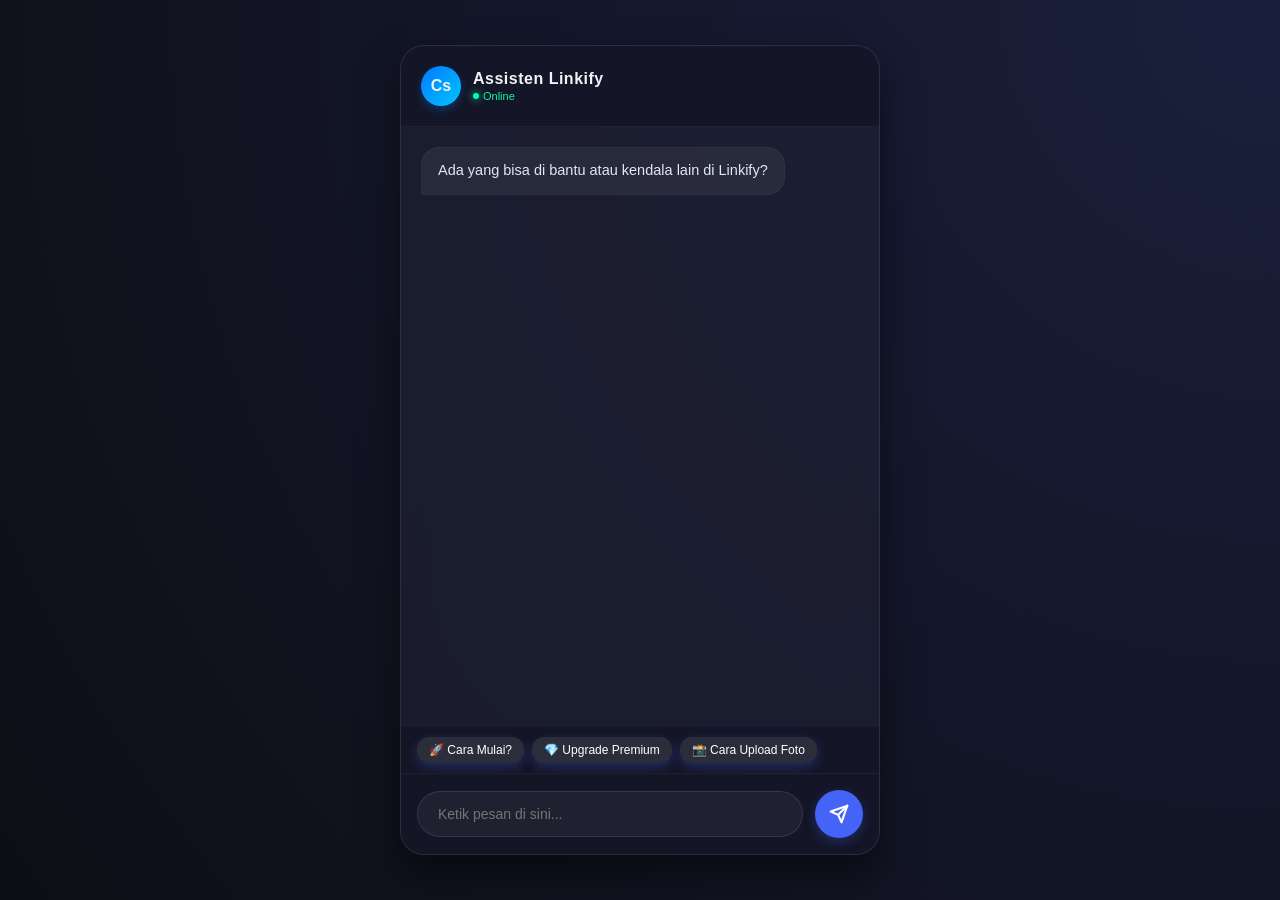
==== ai/index.html @ 134e7a3d "update" ====
<!DOCTYPE html>
<html lang="id">
<head>
    <meta charset="UTF-8">
    <meta name="viewport" content="width=device-width, initial-scale=1.0">
    <title>Asisten LINKify</title>
    <meta name="description" content="Assisten Linkify">
  <meta property="og:title" content="Cs - LINKify">
    <link rel="icon" type="image/png" sizes="32x32" href="/logo-linkify.png">
    <link rel="stylesheet" href="css/style.css">
</head>
<body>

    <div class="chat-container">
        <header>
            <div class="avatar">Cs</div>
            <div>
                <h2>Assisten Linkify</h2>
                <p>Online</p>
            </div>
        </header>

        <div id="chat-box" class="chat-box">
            <div class="message ai-message">Ada yang bisa di bantu atau kendala lain di Linkify?</div>
        </div>
        <div style="display: flex; gap: 8px; padding: 10px 16px; overflow-x: auto; background: rgba(20,22,37,0.9);">
    <button type="button" onclick="sendQuickAction('🚀 Cara Mulai?')" style="width: auto; height: auto; padding: 6px 12px; border-radius: 12px; font-size: 12px; background: rgba(255,255,255,0.1);">🚀 Cara Mulai?</button>
    <button type="button" onclick="sendQuickAction('💎 Upgrade Premium')" style="width: auto; height: auto; padding: 6px 12px; border-radius: 12px; font-size: 12px; background: rgba(255,255,255,0.1);">💎 Upgrade Premium</button>
    <button type="button" onclick="sendQuickAction('📸 Cara Upload Foto')" style="width: auto; height: auto; padding: 6px 12px; border-radius: 12px; font-size: 12px; background: rgba(255,255,255,0.1);">📸 Cara Upload Foto</button>
</div>
        <form id="chat-form" class="input-area">
            <div class="input-wrapper">
                <input type="text" id="user-input" placeholder="Ketik pesan di sini..." autocomplete="off" required>
            </div>
            <button type="submit" id="btn-submit">
                <svg width="20" height="20" viewBox="0 0 24 24" fill="none" stroke="currentColor" stroke-width="2.5" stroke-linecap="round" stroke-linejoin="round"><line x1="22" y1="2" x2="11" y2="13"></line><polygon points="22 2 15 22 11 13 2 9 22 2"></polygon></svg>
            </button>
        </form>
    </div>

    <script src="config/config.js"></script>
</body>
</html>
---- ai/css/style.css ----
* {
            box-sizing: border-box;
            margin: 0;
            padding: 0;
            font-family: '-apple-system', BlinkMacSystemFont, 'Segoe UI', Roboto, Helvetica, Arial, sans-serif;
        }

        body {
            background: radial-gradient(circle at top right, #1a1f3c, #0d0e15);
            display: flex;
            justify-content: center;
            align-items: center;
            height: 100vh;
            color: #f0f2f5;
        }

        .chat-container {
            width: 100%;
            max-width: 480px;
            height: 100%;
            background: rgba(30, 32, 50, 0.75);
            backdrop-filter: blur(16px);
            -webkit-backdrop-filter: blur(16px);
            display: flex;
            flex-direction: column;
            border-left: 1px solid rgba(255, 255, 255, 0.08);
            border-right: 1px solid rgba(255, 255, 255, 0.08);
        }

        @media (min-width: 481px) {
            .chat-container {
                height: 90vh;
                border-radius: 24px;
                border: 1px solid rgba(255, 255, 255, 0.08);
                box-shadow: 0 20px 40px rgba(0, 0, 0, 0.5);
                overflow: hidden;
            }
        }

        header {
            padding: 20px;
            background: rgba(20, 22, 37, 0.9);
            display: flex;
            align-items: center;
            gap: 12px;
            border-bottom: 1px solid rgba(255, 255, 255, 0.05);
        }

        .avatar {
            width: 40px;
            height: 40px;
            background: linear-gradient(135deg, #0078ff, #00c6ff);
            border-radius: 50%;
            display: flex;
            justify-content: center;
            align-items: center;
            font-weight: bold;
            box-shadow: 0 4px 10px rgba(0, 120, 255, 0.3);
        }

        header h2 {
            font-size: 16px;
            font-weight: 600;
            letter-spacing: 0.5px;
        }

        header p {
            font-size: 11px;
            color: #00ffaa;
            margin-top: 2px;
            display: flex;
            align-items: center;
            gap: 4px;
        }

        header p::before {
            content: '';
            display: inline-block;
            width: 6px;
            height: 6px;
            background: #00ffaa;
            border-radius: 50%;
            box-shadow: 0 0 8px #00ffaa;
        }

        .chat-box {
            flex: 1;
            padding: 20px;
            overflow-y: auto;
            display: flex;
            flex-direction: column;
            gap: 16px;
            scroll-behavior: smooth;
        }

        /* Desain Scrollbar */
        .chat-box::-webkit-scrollbar {
            width: 4px;
        }
        .chat-box::-webkit-scrollbar-thumb {
            background: rgba(255, 255, 255, 0.1);
            border-radius: 4px;
        }

        .message {
            padding: 12px 16px;
            border-radius: 18px;
            max-width: 85%;
            word-wrap: break-word;
            font-size: 14.5px;
            line-height: 1.5;
            animation: fadeIn 0.3s ease-in-out forwards;
        }

        @keyframes fadeIn {
            from { opacity: 0; transform: translateY(8px); }
            to { opacity: 1; transform: translateY(0); }
        }

        .user-message {
            align-self: flex-end;
            background: linear-gradient(135deg, #0052d4, #4364f7, #6fb1fc);
            color: white;
            border-bottom-right-radius: 4px;
            box-shadow: 0 4px 12px rgba(67, 100, 247, 0.2);
        }

        .ai-message {
            align-self: flex-start;
            background: rgba(255, 255, 255, 0.06);
            color: #e2e8f0;
            border-bottom-left-radius: 4px;
            border: 1px solid rgba(255, 255, 255, 0.03);
        }

        .error-message {
            align-self: center;
            background: rgba(239, 68, 68, 0.15);
            color: #fca5a5;
            border-radius: 12px;
            font-size: 12px;
            padding: 10px 14px;
            border: 1px solid rgba(239, 68, 68, 0.3);
            text-align: center;
            max-width: 90%;
        }

        .input-area {
            padding: 16px;
            display: flex;
            gap: 12px;
            background: rgba(20, 22, 37, 0.9);
            border-top: 1px solid rgba(255, 255, 255, 0.05);
        }

        .input-wrapper {
            flex: 1;
            position: relative;
            display: flex;
            align-items: center;
        }

        input {
            width: 100%;
            padding: 14px 20px;
            border-radius: 28px;
            border: 1px solid rgba(255, 255, 255, 0.1);
            outline: none;
            background: rgba(255, 255, 255, 0.05);
            color: #fff;
            font-size: 14px;
            transition: all 0.2s;
        }

        input:focus {
            border-color: #4364f7;
            background: rgba(255, 255, 255, 0.08);
            box-shadow: 0 0 10px rgba(67, 100, 247, 0.2);
        }

        button {
            background: #4364f7;
            color: white;
            border: none;
            width: 48px;
            height: 48px;
            border-radius: 50%;
            cursor: pointer;
            display: flex;
            justify-content: center;
            align-items: center;
            transition: all 0.2s;
            box-shadow: 0 4px 12px rgba(67, 100, 247, 0.3);
            flex-shrink: 0;
        }

        button:hover {
            background: #0052d4;
            transform: scale(1.05);
        }

        button:active {
            transform: scale(0.95);
        }

        /* Animasi loading mengetik */
        .typing-dots {
            display: flex;
            gap: 4px;
            padding: 4px 0;
        }
        .typing-dots span {
            width: 6px;
            height: 6px;
            background: #a0aec0;
            border-radius: 50%;
            animation: bounce 1.4s infinite ease-in-out both;
        }
        .typing-dots span:nth-child(1) { animation-delay: -0.32s; }
        .typing-dots span:nth-child(2) { animation-delay: -0.16s; }
        
        @keyframes bounce {
            0%, 80%, 100% { transform: scale(0); }
            40% { transform: scale(1.0); }
        }
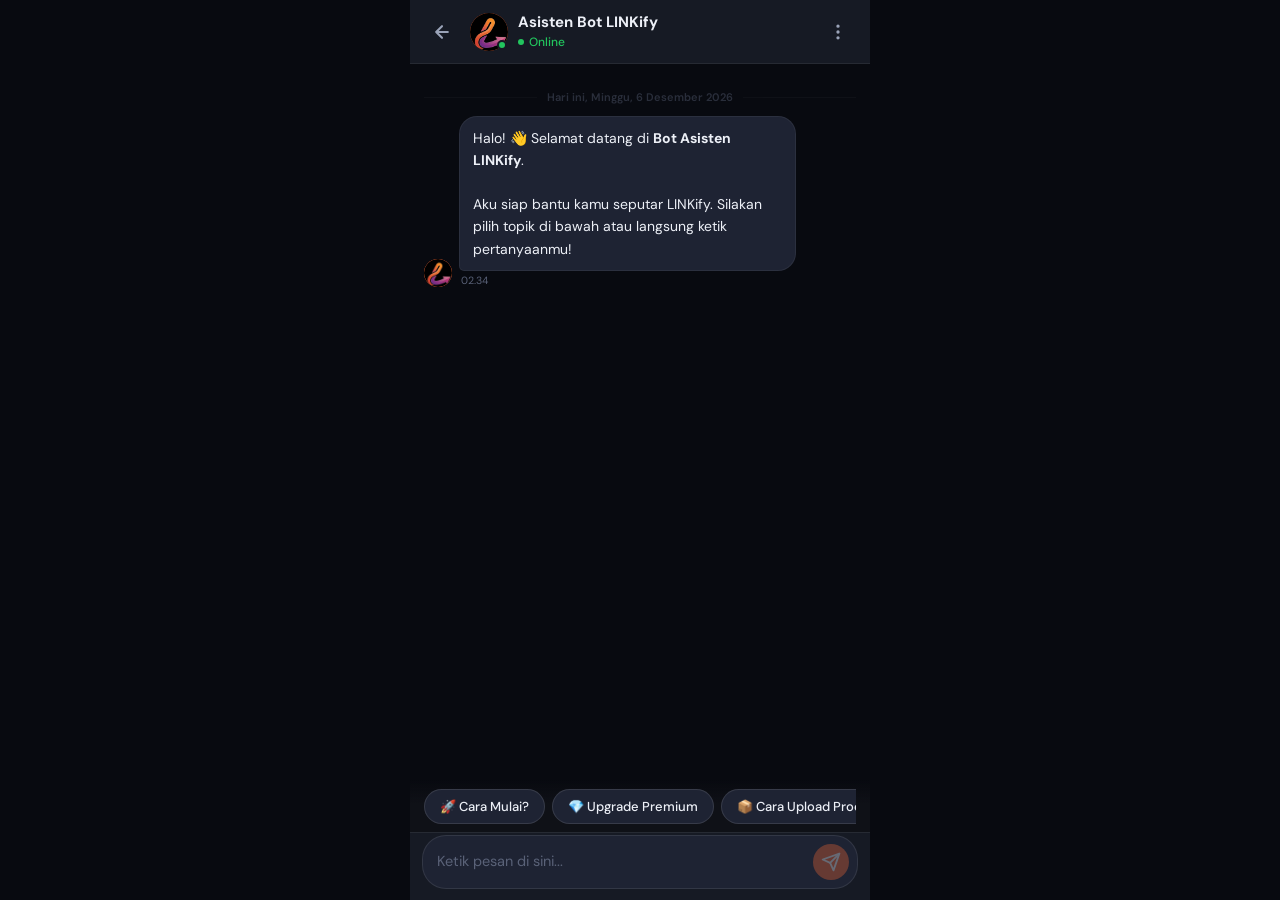
==== commit 81a89b2f: "update" ====
--- a/ai/index.html
+++ b/ai/index.html
@@ -1,43 +1,73 @@
 <!DOCTYPE html>
 <html lang="id">
 <head>
-    <meta charset="UTF-8">
-    <meta name="viewport" content="width=device-width, initial-scale=1.0">
-    <title>Asisten LINKify</title>
-    <meta name="description" content="Assisten Linkify">
-  <meta property="og:title" content="Cs - LINKify">
-    <link rel="icon" type="image/png" sizes="32x32" href="/logo-linkify.png">
-    <link rel="stylesheet" href="css/style.css">
+  <meta charset="UTF-8">
+  <meta name="viewport" content="width=device-width, initial-scale=1.0, maximum-scale=1.0, user-scalable=no">
+  <title>Asisten LINKify</title>
+  <link rel="stylesheet" href="css/style.css">
+  <link rel="icon" type="image/png" href="../logo-linkify.png">
+  <link rel="preconnect" href="https://fonts.googleapis.com">
+  <link href="https://fonts.googleapis.com/css2?family=DM+Sans:wght@400;500;600;700&display=swap" rel="stylesheet">
 </head>
 <body>
 
-    <div class="chat-container">
-        <header>
-            <div class="avatar">Cs</div>
-            <div>
-                <h2>Assisten Linkify</h2>
-                <p>Online</p>
-            </div>
-        </header>
+  <!-- HEADER -->
+  <header class="chat-header" id="chat-header">
+    <button class="header-back" id="btn-back" aria-label="Kembali">
+      <svg width="20" height="20" viewBox="0 0 24 24" fill="none" stroke="currentColor" stroke-width="2.5" stroke-linecap="round" stroke-linejoin="round"><path d="M19 12H5M12 5l-7 7 7 7"/></svg>
+    </button>
+    <div class="header-avatar" aria-hidden="true">
+      <img src="../logo-linkify.png" alt="LINKify" class="avatar-img" onerror="this.style.display='none';this.parentElement.textContent='L'">
+      <span class="avatar-online" aria-label="Online"></span>
+    </div>
+    <div class="header-info">
+      <div class="header-name">Asisten Bot LINKify</div>
+      <div class="header-status" id="header-status">
+        <span class="status-dot"></span>
+        Online
+      </div>
+    </div>
+    <button class="header-menu" id="btn-menu" aria-label="Menu" aria-expanded="false">
+      <svg width="20" height="20" viewBox="0 0 24 24" fill="none" stroke="currentColor" stroke-width="2" stroke-linecap="round"><circle cx="12" cy="5" r="1"/><circle cx="12" cy="12" r="1"/><circle cx="12" cy="19" r="1"/></svg>
+    </button>
+  </header>
 
-        <div id="chat-box" class="chat-box">
-            <div class="message ai-message">Ada yang bisa di bantu atau kendala lain di Linkify?</div>
-        </div>
-        <div style="display: flex; gap: 8px; padding: 10px 16px; overflow-x: auto; background: rgba(20,22,37,0.9);">
-    <button type="button" onclick="sendQuickAction('🚀 Cara Mulai?')" style="width: auto; height: auto; padding: 6px 12px; border-radius: 12px; font-size: 12px; background: rgba(255,255,255,0.1);">🚀 Cara Mulai?</button>
-    <button type="button" onclick="sendQuickAction('💎 Upgrade Premium')" style="width: auto; height: auto; padding: 6px 12px; border-radius: 12px; font-size: 12px; background: rgba(255,255,255,0.1);">💎 Upgrade Premium</button>
-    <button type="button" onclick="sendQuickAction('📸 Cara Upload Foto')" style="width: auto; height: auto; padding: 6px 12px; border-radius: 12px; font-size: 12px; background: rgba(255,255,255,0.1);">📸 Cara Upload Foto</button>
-</div>
-        <form id="chat-form" class="input-area">
-            <div class="input-wrapper">
-                <input type="text" id="user-input" placeholder="Ketik pesan di sini..." autocomplete="off" required>
-            </div>
-            <button type="submit" id="btn-submit">
-                <svg width="20" height="20" viewBox="0 0 24 24" fill="none" stroke="currentColor" stroke-width="2.5" stroke-linecap="round" stroke-linejoin="round"><line x1="22" y1="2" x2="11" y2="13"></line><polygon points="22 2 15 22 11 13 2 9 22 2"></polygon></svg>
-            </button>
-        </form>
+  <!-- CHAT MESSAGES -->
+  <main class="chat-body" id="chat-body" role="log" aria-live="polite" aria-label="Percakapan">
+    <!-- messages injected by JS -->
+  </main>
+
+  <!-- QUICK REPLIES -->
+  <div class="quick-replies-wrap" id="quick-replies-wrap" role="complementary" aria-label="Pertanyaan cepat">
+    <div class="quick-replies" id="quick-replies">
+      <!-- injected by JS -->
     </div>
+  </div>
 
-    <script src="config/config.js"></script>
+  <!-- INPUT BAR -->
+  <footer class="chat-footer" id="chat-footer">
+    <div class="input-wrap">
+      <textarea
+        id="chat-input"
+        class="chat-input"
+        placeholder="Ketik pesan di sini..."
+        rows="1"
+        maxlength="500"
+        aria-label="Ketik pesan"
+        autocomplete="off"
+        autocorrect="off"
+        spellcheck="false"
+      ></textarea>
+      <button type="button" id="btn-send" class="send-btn" aria-label="Kirim pesan" disabled>
+        <svg width="20" height="20" viewBox="0 0 24 24" fill="none" aria-hidden="true">
+          <path d="M22 2L11 13" stroke="white" stroke-width="2.2" stroke-linecap="round" stroke-linejoin="round"/>
+          <path d="M22 2L15 22L11 13L2 9L22 2Z" stroke="white" stroke-width="2.2" stroke-linecap="round" stroke-linejoin="round"/>
+        </svg>
+      </button>
+    </div>
+  </footer>
+
+  <script src="botJs/bot.js"></script>
+  <script src="js/chat.js"></script>
 </body>
-</html>+</html>
--- a/ai/css/style.css
+++ b/ai/css/style.css
@@ -1,225 +1,414 @@
-* {
-            box-sizing: border-box;
-            margin: 0;
-            padding: 0;
-            font-family: '-apple-system', BlinkMacSystemFont, 'Segoe UI', Roboto, Helvetica, Arial, sans-serif;
-        }
-
-        body {
-            background: radial-gradient(circle at top right, #1a1f3c, #0d0e15);
-            display: flex;
-            justify-content: center;
-            align-items: center;
-            height: 100vh;
-            color: #f0f2f5;
-        }
-
-        .chat-container {
-            width: 100%;
-            max-width: 480px;
-            height: 100%;
-            background: rgba(30, 32, 50, 0.75);
-            backdrop-filter: blur(16px);
-            -webkit-backdrop-filter: blur(16px);
-            display: flex;
-            flex-direction: column;
-            border-left: 1px solid rgba(255, 255, 255, 0.08);
-            border-right: 1px solid rgba(255, 255, 255, 0.08);
-        }
-
-        @media (min-width: 481px) {
-            .chat-container {
-                height: 90vh;
-                border-radius: 24px;
-                border: 1px solid rgba(255, 255, 255, 0.08);
-                box-shadow: 0 20px 40px rgba(0, 0, 0, 0.5);
-                overflow: hidden;
-            }
-        }
-
-        header {
-            padding: 20px;
-            background: rgba(20, 22, 37, 0.9);
-            display: flex;
-            align-items: center;
-            gap: 12px;
-            border-bottom: 1px solid rgba(255, 255, 255, 0.05);
-        }
-
-        .avatar {
-            width: 40px;
-            height: 40px;
-            background: linear-gradient(135deg, #0078ff, #00c6ff);
-            border-radius: 50%;
-            display: flex;
-            justify-content: center;
-            align-items: center;
-            font-weight: bold;
-            box-shadow: 0 4px 10px rgba(0, 120, 255, 0.3);
-        }
-
-        header h2 {
-            font-size: 16px;
-            font-weight: 600;
-            letter-spacing: 0.5px;
-        }
-
-        header p {
-            font-size: 11px;
-            color: #00ffaa;
-            margin-top: 2px;
-            display: flex;
-            align-items: center;
-            gap: 4px;
-        }
-
-        header p::before {
-            content: '';
-            display: inline-block;
-            width: 6px;
-            height: 6px;
-            background: #00ffaa;
-            border-radius: 50%;
-            box-shadow: 0 0 8px #00ffaa;
-        }
-
-        .chat-box {
-            flex: 1;
-            padding: 20px;
-            overflow-y: auto;
-            display: flex;
-            flex-direction: column;
-            gap: 16px;
-            scroll-behavior: smooth;
-        }
-
-        /* Desain Scrollbar */
-        .chat-box::-webkit-scrollbar {
-            width: 4px;
-        }
-        .chat-box::-webkit-scrollbar-thumb {
-            background: rgba(255, 255, 255, 0.1);
-            border-radius: 4px;
-        }
-
-        .message {
-            padding: 12px 16px;
-            border-radius: 18px;
-            max-width: 85%;
-            word-wrap: break-word;
-            font-size: 14.5px;
-            line-height: 1.5;
-            animation: fadeIn 0.3s ease-in-out forwards;
-        }
-
-        @keyframes fadeIn {
-            from { opacity: 0; transform: translateY(8px); }
-            to { opacity: 1; transform: translateY(0); }
-        }
-
-        .user-message {
-            align-self: flex-end;
-            background: linear-gradient(135deg, #0052d4, #4364f7, #6fb1fc);
-            color: white;
-            border-bottom-right-radius: 4px;
-            box-shadow: 0 4px 12px rgba(67, 100, 247, 0.2);
-        }
-
-        .ai-message {
-            align-self: flex-start;
-            background: rgba(255, 255, 255, 0.06);
-            color: #e2e8f0;
-            border-bottom-left-radius: 4px;
-            border: 1px solid rgba(255, 255, 255, 0.03);
-        }
-
-        .error-message {
-            align-self: center;
-            background: rgba(239, 68, 68, 0.15);
-            color: #fca5a5;
-            border-radius: 12px;
-            font-size: 12px;
-            padding: 10px 14px;
-            border: 1px solid rgba(239, 68, 68, 0.3);
-            text-align: center;
-            max-width: 90%;
-        }
-
-        .input-area {
-            padding: 16px;
-            display: flex;
-            gap: 12px;
-            background: rgba(20, 22, 37, 0.9);
-            border-top: 1px solid rgba(255, 255, 255, 0.05);
-        }
-
-        .input-wrapper {
-            flex: 1;
-            position: relative;
-            display: flex;
-            align-items: center;
-        }
-
-        input {
-            width: 100%;
-            padding: 14px 20px;
-            border-radius: 28px;
-            border: 1px solid rgba(255, 255, 255, 0.1);
-            outline: none;
-            background: rgba(255, 255, 255, 0.05);
-            color: #fff;
-            font-size: 14px;
-            transition: all 0.2s;
-        }
-
-        input:focus {
-            border-color: #4364f7;
-            background: rgba(255, 255, 255, 0.08);
-            box-shadow: 0 0 10px rgba(67, 100, 247, 0.2);
-        }
-
-        button {
-            background: #4364f7;
-            color: white;
-            border: none;
-            width: 48px;
-            height: 48px;
-            border-radius: 50%;
-            cursor: pointer;
-            display: flex;
-            justify-content: center;
-            align-items: center;
-            transition: all 0.2s;
-            box-shadow: 0 4px 12px rgba(67, 100, 247, 0.3);
-            flex-shrink: 0;
-        }
-
-        button:hover {
-            background: #0052d4;
-            transform: scale(1.05);
-        }
-
-        button:active {
-            transform: scale(0.95);
-        }
-
-        /* Animasi loading mengetik */
-        .typing-dots {
-            display: flex;
-            gap: 4px;
-            padding: 4px 0;
-        }
-        .typing-dots span {
-            width: 6px;
-            height: 6px;
-            background: #a0aec0;
-            border-radius: 50%;
-            animation: bounce 1.4s infinite ease-in-out both;
-        }
-        .typing-dots span:nth-child(1) { animation-delay: -0.32s; }
-        .typing-dots span:nth-child(2) { animation-delay: -0.16s; }
-        
-        @keyframes bounce {
-            0%, 80%, 100% { transform: scale(0); }
-            40% { transform: scale(1.0); }
-        }+/* =====================================================
+   LINKify Chatbot — style.css
+   Mobile-first · Natural live chat feel
+   ===================================================== */
+
+*, *::before, *::after {
+  box-sizing: border-box;
+  margin: 0;
+  padding: 0;
+  -webkit-tap-highlight-color: transparent;
+}
+
+:root {
+  --accent:        #FF6B35;
+  --accent-dark:   #E85520;
+  --bg:            #0f1117;
+  --bg2:           #161a24;
+  --surface:       #1e2333;
+  --surface2:      #252b3b;
+  --border:        rgba(255,255,255,0.07);
+  --text:          #EDF0F7;
+  --text-2:        #9AA3B8;
+  --text-3:        #5A6278;
+  --bubble-bot:    #1e2333;
+  --bubble-user:   #FF6B35;
+  --online:        #22c55e;
+  --radius-msg:    18px;
+  --font:          'DM Sans', system-ui, -apple-system, sans-serif;
+
+  /* Heights — semua komponen fixed */
+  --header-h:      64px;
+  --qr-h:          52px;   /* quick replies strip */
+  --footer-h:      68px;
+  --safe-bottom:   0px;    /* diisi JS dari env(safe-area-inset-bottom) */
+}
+
+/* ── BASE ────────────────────────────────────────── */
+html {
+  height: 100%;
+  height: -webkit-fill-available;
+}
+body {
+  height: 100%;
+  height: -webkit-fill-available;
+  overflow: hidden;
+  background: var(--bg);
+  font-family: var(--font);
+  color: var(--text);
+  -webkit-font-smoothing: antialiased;
+  position: fixed;          /* prevent iOS bounce scroll */
+  width: 100%;
+}
+
+/* ── HEADER ──────────────────────────────────────── */
+.chat-header {
+  position: fixed;
+  top: 0; left: 0; right: 0;
+  height: var(--header-h);
+  background: var(--bg2);
+  border-bottom: 1px solid var(--border);
+  display: flex;
+  align-items: center;
+  gap: 10px;
+  padding: 0 14px;
+  z-index: 50;
+}
+
+.header-back {
+  width: 36px; height: 36px;
+  border: none; background: transparent;
+  color: var(--text-2); cursor: pointer;
+  display: flex; align-items: center; justify-content: center;
+  border-radius: 50%; flex-shrink: 0;
+  transition: background 0.15s, color 0.15s;
+}
+.header-back:hover { background: rgba(255,255,255,0.07); color: var(--text); }
+
+.header-avatar {
+  position: relative;
+  width: 38px; height: 38px; border-radius: 50%;
+  background: var(--accent);
+  display: flex; align-items: center; justify-content: center;
+  font-size: 15px; font-weight: 700; color: white;
+  flex-shrink: 0; overflow: visible;
+}
+.avatar-img {
+  width: 38px; height: 38px; border-radius: 50%;
+  object-fit: cover; display: block;
+}
+.avatar-online {
+  position: absolute; bottom: 1px; right: 1px;
+  width: 10px; height: 10px;
+  background: var(--online); border-radius: 50%;
+  border: 2px solid var(--bg2);
+}
+
+.header-info { flex: 1; min-width: 0; }
+.header-name {
+  font-size: 15px; font-weight: 700; color: var(--text);
+  white-space: nowrap; overflow: hidden; text-overflow: ellipsis;
+  line-height: 1.3;
+}
+.header-status {
+  display: flex; align-items: center; gap: 5px;
+  font-size: 12px; color: var(--online); font-weight: 500; margin-top: 1px;
+}
+.status-dot {
+  width: 6px; height: 6px; background: var(--online); border-radius: 50%;
+  animation: pulse-online 2.2s infinite; flex-shrink: 0;
+}
+@keyframes pulse-online {
+  0%, 100% { opacity:1; transform:scale(1); }
+  50%       { opacity:0.55; transform:scale(0.85); }
+}
+
+.header-menu {
+  width: 36px; height: 36px; border: none; background: transparent;
+  color: var(--text-2); cursor: pointer;
+  display: flex; align-items: center; justify-content: center;
+  border-radius: 50%; flex-shrink: 0;
+  transition: background 0.15s, color 0.15s;
+}
+.header-menu:hover { background: rgba(255,255,255,0.07); color: var(--text); }
+
+/* ── CHAT BODY ── KUNCI UTAMA SCROLL ─────────────── */
+.chat-body {
+  position: fixed;
+  top:    var(--header-h);
+  /* bottom menghitung: footer + quick-replies + safe-area */
+  bottom: calc(var(--footer-h) + var(--qr-h));
+  left: 0; right: 0;
+
+  overflow-y: scroll;           /* HARUS scroll, bukan auto */
+  overflow-x: hidden;
+  -webkit-overflow-scrolling: touch;
+  overscroll-behavior-y: contain;
+
+  padding: 14px 14px 12px;
+  scroll-behavior: smooth;
+}
+
+/* saat tidak ada chips, bottom lebih kecil */
+.chat-body.no-chips {
+  bottom: var(--footer-h);
+}
+
+.chat-body::-webkit-scrollbar { width: 3px; }
+.chat-body::-webkit-scrollbar-thumb {
+  background: rgba(255,255,255,0.09); border-radius: 2px;
+}
+
+/* Spacer di akhir messages agar pesan terakhir tidak tertutup */
+.chat-spacer { height: 8px; flex-shrink: 0; }
+
+/* ── DATE DIVIDER ────────────────────────────────── */
+.date-divider {
+  display: flex; align-items: center; gap: 10px;
+  margin: 12px 0; opacity: 0.42;
+}
+.date-divider::before, .date-divider::after {
+  content: ''; flex: 1; height: 1px; background: var(--border);
+}
+.date-divider span {
+  font-size: 11px; font-weight: 600; color: var(--text-3); white-space: nowrap;
+}
+
+/* ── MESSAGE ROW ─────────────────────────────────── */
+.msg-row {
+  display: flex; align-items: flex-end; gap: 7px;
+  margin-bottom: 3px;
+  animation: msg-in 0.2s ease both;
+}
+@keyframes msg-in {
+  from { opacity:0; transform:translateY(8px); }
+  to   { opacity:1; transform:none; }
+}
+
+.msg-row.user           { flex-direction: row-reverse; }
+.msg-row.last-in-group  { margin-bottom: 10px; }
+
+.msg-avatar {
+  width: 28px; height: 28px; border-radius: 50%;
+  background: var(--accent);
+  display: flex; align-items: center; justify-content: center;
+  font-size: 11px; font-weight: 700; color: white;
+  flex-shrink: 0; overflow: hidden; align-self: flex-end;
+}
+.msg-avatar img { width: 28px; height: 28px; border-radius: 50%; object-fit: cover; display: block; }
+.msg-avatar.hidden { visibility: hidden; }
+/* ── BUBBLE ──────────────────────────────────────── */
+.bubble-wrap { display: flex; flex-direction: column; max-width: 78%; }
+.msg-row.user .bubble-wrap { align-items: flex-end; }
+
+.bubble {
+  padding: 10px 13px;
+  border-radius: var(--radius-msg);
+  font-size: 14px; line-height: 1.58;
+  word-break: break-word;
+  position: relative; max-width: 100%;
+}
+
+.bubble.bot {
+  background: var(--bubble-bot); color: var(--text);
+  border-bottom-left-radius: 5px;
+  border: 1px solid rgba(255,255,255,0.06);
+}
+.bubble.user {
+  background: var(--bubble-user); color: white;
+  border-bottom-right-radius: 5px;
+  box-shadow: 0 2px 10px rgba(255,107,53,0.26);
+}
+
+.msg-row.first-in-group .bubble.bot  { border-top-left-radius: var(--radius-msg); }
+.msg-row.first-in-group .bubble.user { border-top-right-radius: var(--radius-msg); }
+.msg-row:not(.first-in-group):not(.last-in-group) .bubble.bot  { border-top-left-radius: 5px; }
+.msg-row:not(.first-in-group):not(.last-in-group) .bubble.user { border-top-right-radius: 5px; }
+
+.bubble a {
+  color: #93c5fd; text-decoration: underline;
+  text-decoration-color: rgba(147,197,253,0.4); word-break: break-all;
+}
+.bubble.user a { color: rgba(255,255,255,0.90); }
+.bubble strong { font-weight: 700; }
+.bubble em     { font-style: italic; }
+.bubble code   {
+  background: rgba(255,255,255,0.10); padding: 1px 5px;
+  border-radius: 4px; font-size: 12.5px; font-family: monospace;
+}
+
+/* ── CARD INSIDE BUBBLE ──────────────────────────── */
+.bubble-card {
+  background: rgba(255,255,255,0.06);
+  border: 1px solid rgba(255,255,255,0.10);
+  border-radius: 12px; padding: 10px 12px;
+  margin-top: 9px; display: flex; flex-direction: column; gap: 5px;
+}
+.bubble-card-title { font-size: 12px; font-weight: 700; color: var(--accent); }
+.bubble-card-body  { font-size: 12.5px; color: var(--text-2); line-height: 1.5; }
+.bubble-card-link  {
+  display: inline-flex; align-items: center; gap: 5px;
+  font-size: 12px; font-weight: 700; color: var(--accent);
+  text-decoration: none; margin-top: 4px;
+}
+.bubble-card-link:hover { text-decoration: underline; }
+.bubble-card-link svg { width: 11px; height: 11px; flex-shrink: 0; }
+
+/* ── TIMESTAMP ───────────────────────────────────── */
+.msg-time {
+  font-size: 10.5px; color: var(--text-3);
+  margin-top: 3px; padding: 0 2px;
+}
+.msg-row.user .msg-time { text-align: right; }
+
+/* ── TYPING ──────────────────────────────────────── */
+.typing-row {
+  display: flex; align-items: flex-end; gap: 7px;
+  margin-bottom: 10px; animation: msg-in 0.2s ease both;
+}
+.typing-bubble {
+  background: var(--bubble-bot);
+  border: 1px solid rgba(255,255,255,0.06);
+  border-radius: var(--radius-msg); border-bottom-left-radius: 5px;
+  padding: 12px 16px; display: flex; align-items: center; gap: 5px;
+}
+.typing-dot {
+  width: 7px; height: 7px; background: var(--text-3); border-radius: 50%;
+  animation: typing-bounce 1.3s ease-in-out infinite;
+}
+.typing-dot:nth-child(2) { animation-delay: 0.18s; }
+.typing-dot:nth-child(3) { animation-delay: 0.36s; }
+@keyframes typing-bounce {
+  0%,60%,100% { transform:translateY(0); opacity:0.4; }
+  30%         { transform:translateY(-6px); opacity:1; }
+}
+/* ── QUICK REPLIES ───────────────────────────────── */
+.quick-replies-wrap {
+  position: fixed;
+  bottom: var(--footer-h);
+  left: 0; right: 0;
+  height: var(--qr-h);
+  display: flex; align-items: center;
+  padding: 0 14px;
+  background: linear-gradient(0deg, var(--bg) 55%, rgba(15,17,23,0) 100%);
+  z-index: 15;
+  pointer-events: none;
+  transition: opacity 0.18s;
+  opacity: 0;
+}
+.quick-replies-wrap.has-chips {
+  pointer-events: auto;
+  opacity: 1;
+}
+
+.quick-replies {
+  display: flex; gap: 7px;
+  overflow-x: auto; overflow-y: hidden;
+  scrollbar-width: none;
+  -webkit-overflow-scrolling: touch;
+  padding: 6px 0;
+  width: 100%;
+}
+.quick-replies::-webkit-scrollbar { display: none; }
+
+.qr-chip {
+  flex-shrink: 0;
+  padding: 8px 15px;
+  background: var(--surface);
+  border: 1px solid rgba(255,255,255,0.11);
+  border-radius: 99px; font-size: 13px; font-weight: 500;
+  color: var(--text); cursor: pointer; white-space: nowrap;
+  font-family: var(--font);
+  transition: background 0.13s, border-color 0.13s, transform 0.1s;
+}
+.qr-chip:hover  { background: var(--surface2); border-color: rgba(255,255,255,0.18); }
+.qr-chip:active { transform: scale(0.94); }
+
+/* ── FOOTER / INPUT ──────────────────────────────── */
+.chat-footer {
+  position: fixed;
+  bottom: 0; left: 0; right: 0;
+  height: var(--footer-h);
+  background: var(--bg2);
+  border-top: 1px solid var(--border);
+  display: flex; align-items: center;
+  padding: 0 12px;
+  z-index: 20;
+}
+
+.input-wrap {
+  flex: 1; display: flex; align-items: center; gap: 9px;
+  background: var(--surface);
+  border: 1.5px solid rgba(255,255,255,0.09);
+  border-radius: 24px; padding: 8px 8px 8px 14px;
+  transition: border-color 0.15s;
+}
+.input-wrap:focus-within { border-color: rgba(255,107,53,0.42); }
+
+.chat-input {
+  flex: 1; background: transparent; border: none; outline: none;
+  color: var(--text); font-family: var(--font);
+  font-size: 14.5px; line-height: 1.45; resize: none;
+  max-height: 100px; overflow-y: auto; scrollbar-width: none;
+}
+.chat-input::-webkit-scrollbar { display: none; }
+.chat-input::placeholder { color: var(--text-3); }
+
+.send-btn {
+  width: 36px; height: 36px; border-radius: 50%;
+  background: var(--accent); border: none; cursor: pointer;
+  display: flex; align-items: center; justify-content: center;
+  flex-shrink: 0;
+  transition: background 0.15s, transform 0.1s, opacity 0.15s;
+}
+.send-btn:hover   { background: var(--accent-dark); transform: scale(1.07); }
+.send-btn:active  { transform: scale(0.93); }
+.send-btn:disabled { opacity: 0.32; cursor: not-allowed; transform: none !important; }
+
+/* ── SCROLL TO BOTTOM BTN ────────────────────────── */
+.scroll-bottom-btn {
+  position: fixed;
+  bottom: calc(var(--footer-h) + var(--qr-h) + 8px);
+  right: 14px;
+  width: 34px; height: 34px; border-radius: 50%;
+  background: var(--surface2);
+  border: 1px solid rgba(255,255,255,0.12);
+  color: var(--text-2);
+  display: flex; align-items: center; justify-content: center;
+  cursor: pointer;
+  box-shadow: 0 3px 12px rgba(0,0,0,0.32);
+  opacity: 0; pointer-events: none;
+  transition: opacity 0.18s, transform 0.18s;
+  z-index: 18; transform: translateY(6px);
+}
+.scroll-bottom-btn.show { opacity: 1; pointer-events: auto; transform: translateY(0); }
+.scroll-bottom-btn svg  { width: 15px; height: 15px; }
+
+/* ── SAFE AREA (iPhone X+) ───────────────────────── */
+@supports (padding: env(safe-area-inset-bottom)) {
+  .chat-footer {
+    padding-bottom: calc(10px + env(safe-area-inset-bottom));
+    height: calc(var(--footer-h) + env(safe-area-inset-bottom));
+  }
+  .quick-replies-wrap {
+    bottom: calc(var(--footer-h) + env(safe-area-inset-bottom));
+  }
+  .chat-body {
+    bottom: calc(var(--footer-h) + var(--qr-h) + env(safe-area-inset-bottom));
+  }
+  .chat-body.no-chips {
+    bottom: calc(var(--footer-h) + env(safe-area-inset-bottom));
+  }
+}
+
+/* ── DESKTOP ─────────────────────────────────────── */
+@media (min-width: 600px) {
+  body { background: #080a10; }
+  .chat-header,
+  .chat-body,
+  .quick-replies-wrap,
+  .chat-footer,
+  .scroll-bottom-btn {
+    max-width: 460px;
+    left: 50%;
+    transform: translateX(-50%);
+  }
+  .scroll-bottom-btn {
+    /* override transform on show for desktop */
+    right: calc(50% - 460px/2 + 14px);
+    transform: translateX(0) translateY(6px);
+  }
+  .scroll-bottom-btn.show {
+    transform: translateX(0) translateY(0);
+  }
+}
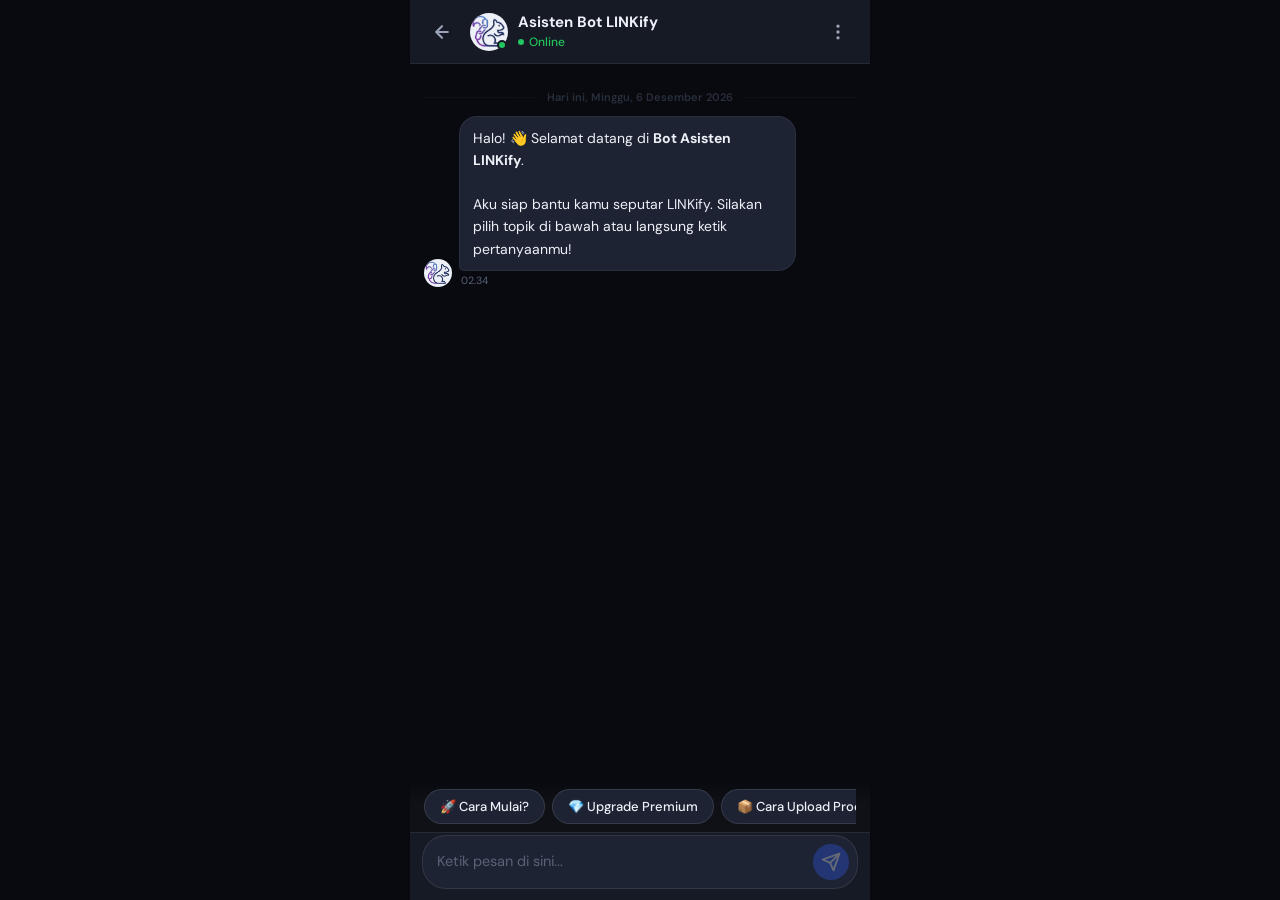
==== commit 694e883d: "update" ====
--- a/ai/index.html
+++ b/ai/index.html
@@ -5,7 +5,7 @@
   <meta name="viewport" content="width=device-width, initial-scale=1.0, maximum-scale=1.0, user-scalable=no">
   <title>Asisten LINKify</title>
   <link rel="stylesheet" href="css/style.css">
-  <link rel="icon" type="image/png" href="../logo-linkify.png">
+  <link rel="icon" type="image/png" href="..//asset/icon.png">
   <link rel="preconnect" href="https://fonts.googleapis.com">
   <link href="https://fonts.googleapis.com/css2?family=DM+Sans:wght@400;500;600;700&display=swap" rel="stylesheet">
 </head>
@@ -17,7 +17,7 @@
       <svg width="20" height="20" viewBox="0 0 24 24" fill="none" stroke="currentColor" stroke-width="2.5" stroke-linecap="round" stroke-linejoin="round"><path d="M19 12H5M12 5l-7 7 7 7"/></svg>
     </button>
     <div class="header-avatar" aria-hidden="true">
-      <img src="../logo-linkify.png" alt="LINKify" class="avatar-img" onerror="this.style.display='none';this.parentElement.textContent='L'">
+      <img src="..//asset/icon.png" alt="LINKify" class="avatar-img" onerror="this.style.display='none';this.parentElement.textContent='L'">
       <span class="avatar-online" aria-label="Online"></span>
     </div>
     <div class="header-info">
--- a/ai/css/style.css
+++ b/ai/css/style.css
@@ -22,7 +22,7 @@
   --text-2:        #9AA3B8;
   --text-3:        #5A6278;
   --bubble-bot:    #1e2333;
-  --bubble-user:   #FF6B35;
+  --bubble-user:   #305efb;
   --online:        #22c55e;
   --radius-msg:    18px;
   --font:          'DM Sans', system-ui, -apple-system, sans-serif;
@@ -78,7 +78,7 @@
 .header-avatar {
   position: relative;
   width: 38px; height: 38px; border-radius: 50%;
-  background: var(--accent);
+  background: var(--text);
   display: flex; align-items: center; justify-content: center;
   font-size: 15px; font-weight: 700; color: white;
   flex-shrink: 0; overflow: visible;
@@ -180,7 +180,7 @@
 
 .msg-avatar {
   width: 28px; height: 28px; border-radius: 50%;
-  background: var(--accent);
+  background: var(--text);
   display: flex; align-items: center; justify-content: center;
   font-size: 11px; font-weight: 700; color: white;
   flex-shrink: 0; overflow: hidden; align-self: flex-end;
@@ -346,12 +346,12 @@
 
 .send-btn {
   width: 36px; height: 36px; border-radius: 50%;
-  background: var(--accent); border: none; cursor: pointer;
+  background: var(--bubble-user); border: none; cursor: pointer;
   display: flex; align-items: center; justify-content: center;
   flex-shrink: 0;
   transition: background 0.15s, transform 0.1s, opacity 0.15s;
 }
-.send-btn:hover   { background: var(--accent-dark); transform: scale(1.07); }
+.send-btn:hover   { background: var(--text-3); transform: scale(1.07); }
 .send-btn:active  { transform: scale(0.93); }
 .send-btn:disabled { opacity: 0.32; cursor: not-allowed; transform: none !important; }
 
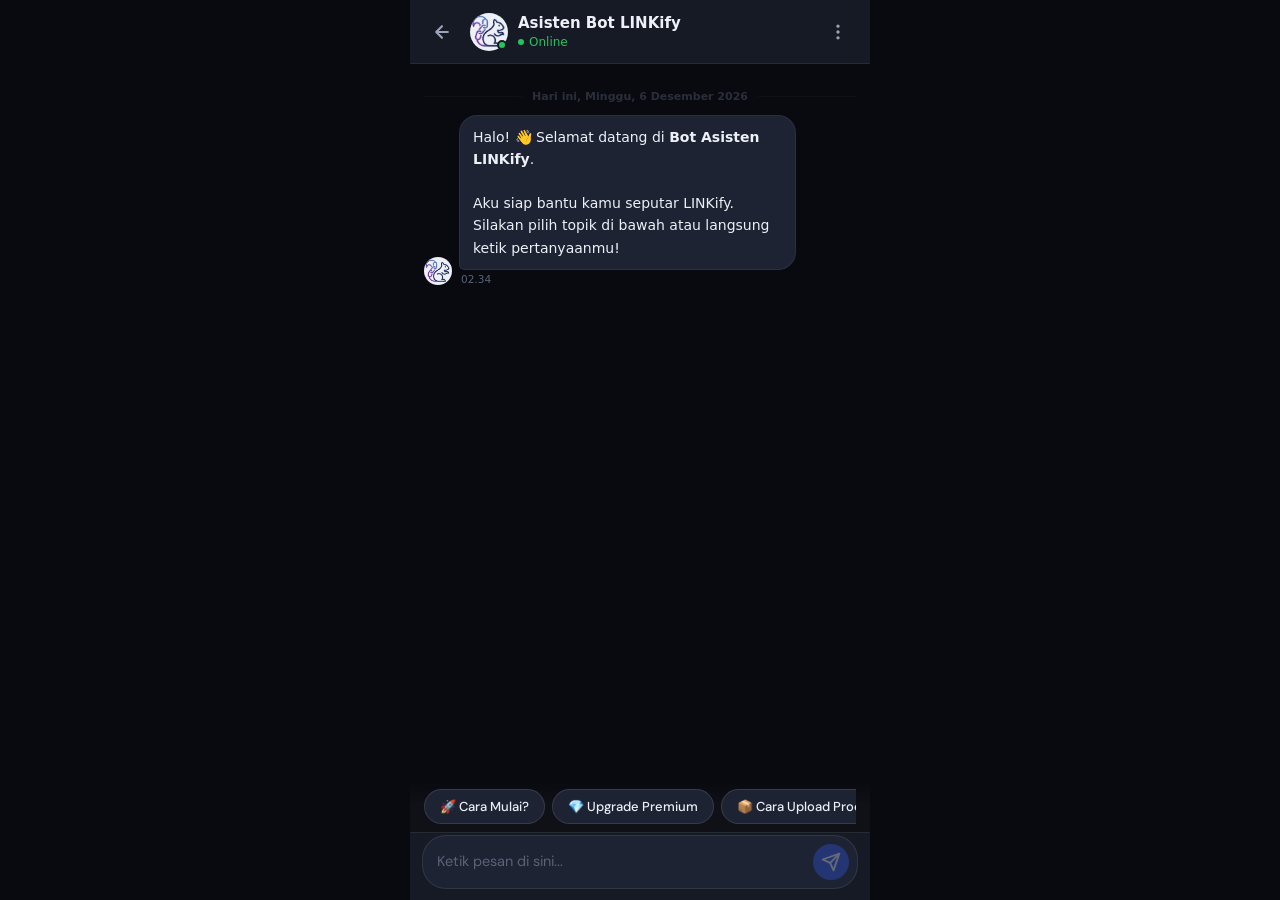
==== commit 205ab321: "update" ====
--- a/ai/index.html
+++ b/ai/index.html
@@ -8,6 +8,7 @@
   <link rel="icon" type="image/png" href="..//asset/icon.png">
   <link rel="preconnect" href="https://fonts.googleapis.com">
   <link href="https://fonts.googleapis.com/css2?family=DM+Sans:wght@400;500;600;700&display=swap" rel="stylesheet">
+  <link rel="stylesheet" href="css/saas-polish.css?v=20260602">
 </head>
 <body>
 
@@ -17,7 +18,7 @@
       <svg width="20" height="20" viewBox="0 0 24 24" fill="none" stroke="currentColor" stroke-width="2.5" stroke-linecap="round" stroke-linejoin="round"><path d="M19 12H5M12 5l-7 7 7 7"/></svg>
     </button>
     <div class="header-avatar" aria-hidden="true">
-      <img src="..//asset/icon.png" alt="LINKify" class="avatar-img" onerror="this.style.display='none';this.parentElement.textContent='L'">
+      <img src="..//asset/icon.png" alt="LINKify" class="avatar-img">
       <span class="avatar-online" aria-label="Online"></span>
     </div>
     <div class="header-info">
@@ -67,7 +68,12 @@
     </div>
   </footer>
 
+  <script src="botJs/knowledge.js"></script>
+  <script src="botJs/modules/text.js"></script>
+  <script src="botJs/modules/memory.js"></script>
+  <script src="botJs/modules/responses.js"></script>
   <script src="botJs/bot.js"></script>
+  <script src="js/avatar-fallback.js"></script>
   <script src="js/chat.js"></script>
 </body>
 </html>
--- a/ai/css/saas-polish.css
+++ b/ai/css/saas-polish.css
@@ -0,0 +1,249 @@
+/*
+ * LINKify Phase 10 — SaaS polish layer
+ * Non-destructive override: keeps existing classes/flow, improves spacing, contrast,
+ * mobile ergonomics, focus states, and production feel.
+ */
+
+:root {
+  --lf-font-sans: Inter, ui-sans-serif, system-ui, -apple-system, BlinkMacSystemFont, "Segoe UI", sans-serif;
+  --lf-bg: #09090b;
+  --lf-surface: rgba(255,255,255,.045);
+  --lf-surface-2: rgba(255,255,255,.075);
+  --lf-border: rgba(255,255,255,.10);
+  --lf-border-strong: rgba(255,255,255,.16);
+  --lf-text: rgba(255,255,255,.92);
+  --lf-muted: rgba(255,255,255,.58);
+  --lf-soft: rgba(255,255,255,.40);
+  --lf-radius-sm: 10px;
+  --lf-radius-md: 14px;
+  --lf-radius-lg: 18px;
+  --lf-shadow-sm: 0 1px 2px rgba(0,0,0,.22);
+  --lf-shadow-md: 0 12px 32px rgba(0,0,0,.28);
+  --lf-ease: cubic-bezier(.2,.8,.2,1);
+}
+
+html {
+  text-rendering: optimizeLegibility;
+  -webkit-font-smoothing: antialiased;
+}
+
+body {
+  font-family: var(--lf-font-sans);
+}
+
+button,
+input,
+select,
+textarea,
+a {
+  -webkit-tap-highlight-color: transparent;
+}
+
+button:focus-visible,
+a:focus-visible,
+input:focus-visible,
+select:focus-visible,
+textarea:focus-visible,
+[tabindex]:focus-visible {
+  outline: 2px solid rgba(99,102,241,.72);
+  outline-offset: 3px;
+}
+
+.wrapper,
+.admin-wrapper,
+.dashboard-wrapper {
+  background:
+    radial-gradient(circle at top left, rgba(99,102,241,.10), transparent 28rem),
+    radial-gradient(circle at bottom right, rgba(14,165,233,.08), transparent 30rem),
+    var(--lf-bg);
+}
+
+.sidebar {
+  border-right: 1px solid var(--lf-border);
+  box-shadow: var(--lf-shadow-sm);
+}
+
+.sidebar-brand,
+.admin-card,
+.card,
+.stat-card,
+.content-card,
+.product-card,
+.modal-content,
+.panel,
+.analytics-card,
+.product-form,
+.table-wrap {
+  border: 1px solid var(--lf-border);
+  border-radius: var(--lf-radius-lg);
+  box-shadow: var(--lf-shadow-sm);
+  backdrop-filter: blur(14px);
+}
+
+.tab-btn,
+.btn,
+button,
+.button,
+.action-btn,
+.primary-btn,
+.secondary-btn,
+.prod-btn,
+.platform-btn {
+  border-radius: var(--lf-radius-md);
+  transition: transform .16s var(--lf-ease), background-color .16s var(--lf-ease), border-color .16s var(--lf-ease), opacity .16s var(--lf-ease);
+}
+
+.tab-btn:hover,
+.btn:hover,
+button:hover,
+.action-btn:hover,
+.primary-btn:hover,
+.secondary-btn:hover,
+.prod-btn:hover,
+.platform-btn:hover {
+  transform: translateY(-1px);
+}
+
+.tab-btn:active,
+.btn:active,
+button:active,
+.action-btn:active,
+.primary-btn:active,
+.secondary-btn:active,
+.prod-btn:active,
+.platform-btn:active {
+  transform: translateY(0);
+}
+
+input,
+select,
+textarea {
+  border-radius: var(--lf-radius-md) !important;
+  border-color: var(--lf-border) !important;
+  transition: border-color .16s var(--lf-ease), box-shadow .16s var(--lf-ease), background-color .16s var(--lf-ease);
+}
+
+input:focus,
+select:focus,
+textarea:focus {
+  border-color: rgba(99,102,241,.55) !important;
+  box-shadow: 0 0 0 4px rgba(99,102,241,.12) !important;
+}
+
+img {
+  max-width: 100%;
+}
+
+.product-grid,
+.products-grid,
+.stats-grid,
+.analytics-grid,
+.gallery-grid {
+  gap: clamp(12px, 2vw, 20px);
+}
+
+.product-card,
+.admin-product-card,
+.gallery-item,
+.stat-card {
+  contain: content;
+}
+
+.modal,
+.modal-content {
+  overscroll-behavior: contain;
+}
+
+.table-wrap,
+.table-container {
+  overflow-x: auto;
+  -webkit-overflow-scrolling: touch;
+}
+
+table {
+  border-collapse: separate;
+  border-spacing: 0;
+}
+
+@media (prefers-reduced-motion: reduce) {
+  *,
+  *::before,
+  *::after {
+    animation-duration: .001ms !important;
+    animation-iteration-count: 1 !important;
+    scroll-behavior: auto !important;
+    transition-duration: .001ms !important;
+  }
+}
+
+@media (max-width: 860px) {
+  .wrapper,
+  .admin-wrapper,
+  .dashboard-wrapper {
+    min-height: 100dvh;
+  }
+
+  .sidebar {
+    backdrop-filter: blur(18px);
+  }
+
+  .main,
+  .main-content,
+  .content,
+  .dashboard-main {
+    padding-left: clamp(14px, 4vw, 20px) !important;
+    padding-right: clamp(14px, 4vw, 20px) !important;
+  }
+
+  .stat-card,
+  .admin-card,
+  .card,
+  .content-card,
+  .product-card,
+  .modal-content {
+    border-radius: var(--lf-radius-md);
+  }
+
+  .modal-content {
+    width: calc(100vw - 24px) !important;
+    max-height: calc(100dvh - 24px);
+  }
+
+  .product-grid,
+  .products-grid,
+  .stats-grid,
+  .analytics-grid {
+    grid-template-columns: 1fr !important;
+  }
+}
+
+@media (max-width: 520px) {
+  :root {
+    --lf-radius-lg: 14px;
+    --lf-radius-md: 12px;
+  }
+
+  body {
+    overflow-x: hidden;
+  }
+
+  .btn,
+  button,
+  .action-btn,
+  .primary-btn,
+  .secondary-btn {
+    min-height: 42px;
+  }
+
+  input,
+  select,
+  textarea {
+    font-size: 16px !important;
+  }
+
+  .sidebar-brand-text,
+  .page-title,
+  h1 {
+    letter-spacing: -.03em;
+  }
+}
